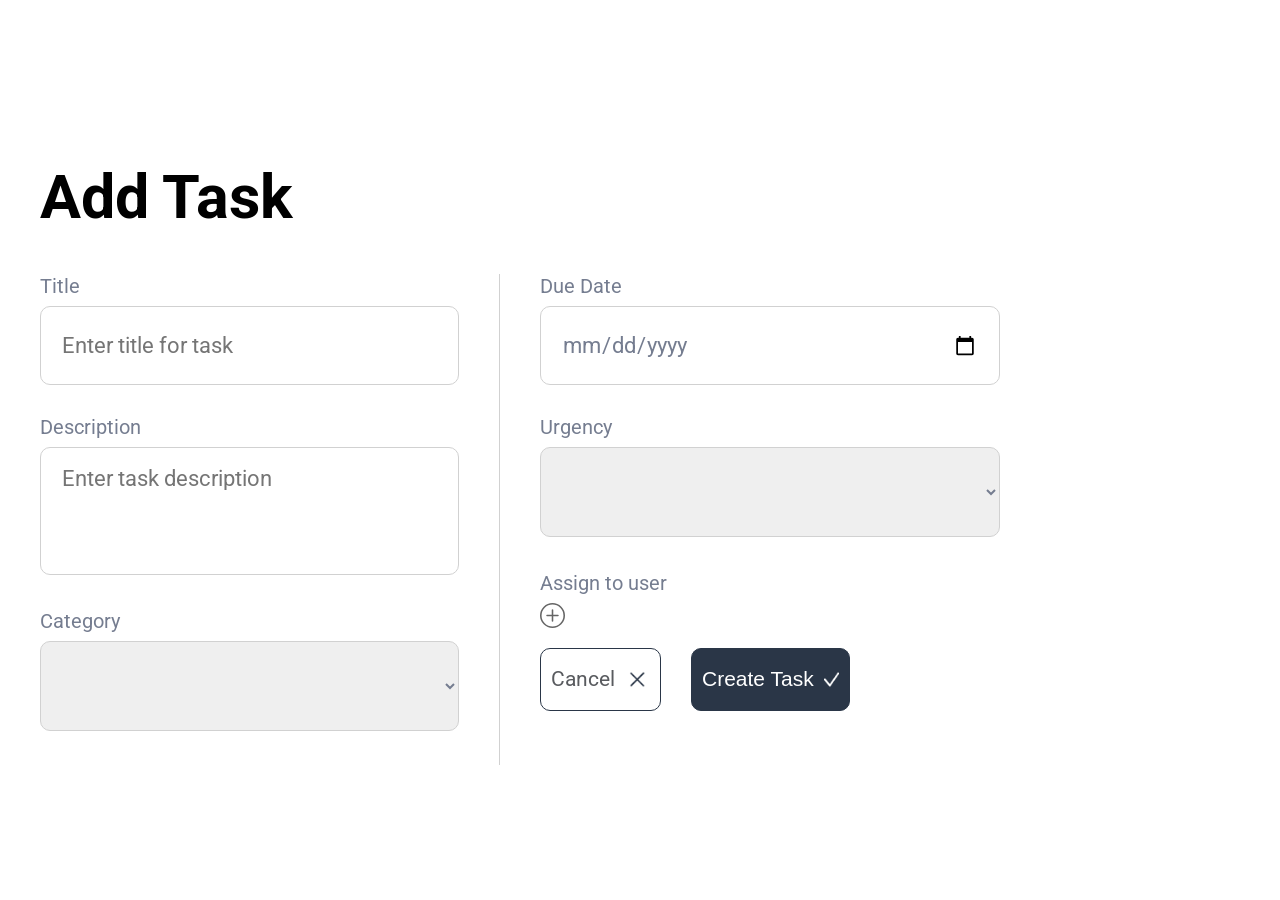
==== addtask.html @ c3bab2cc "update addTask & board pages" ====
<!DOCTYPE html>
<html lang="en">

<head>

    <!-- Join icon -->
    <link rel="icon" type="image/x-icon" href="../img/favicon.ico">

    <!--  link google fonts Roboto -->
    <link rel="preconnect" href="https://fonts.googleapis.com">
    <link rel="preconnect" href="https://fonts.gstatic.com" crossorigin>
    <link
        href="https://fonts.googleapis.com/css2?family=Open+Sans&family=Roboto:ital,wght@0,100;0,300;0,400;0,500;0,700;0,900;1,100&display=swap"
        rel="stylesheet">

    <!-- Add Bootstrap  
    <link href="https://cdn.jsdelivr.net/npm/bootstrap@5.1.3/dist/css/bootstrap.min.css" rel="stylesheet"
        integrity="sha384-1BmE4kWBq78iYhFldvKuhfTAU6auU8tT94WrHftjDbrCEXSU1oBoqyl2QvZ6jIW3" crossorigin="anonymous">
    <script src="https://cdn.jsdelivr.net/npm/bootstrap@5.1.3/dist/js/bootstrap.bundle.min.js"
        integrity="sha384-ka7Sk0Gln4gmtz2MlQnikT1wXgYsOg+OMhuP+IlRH9sENBO0LRn5q+8nbTov4+1p"
        crossorigin="anonymous"></script>  -->

    <meta charset="UTF-8">
    <meta http-equiv="X-UA-Compatible" content="IE=edge">
    <meta name="viewport" content="width=device-width, initial-scale=1.0">

    <script src="./js/mini_backend.js"></script>
    <script src="./js/add_Task.js"></script>
    <!--<script src="./js/task.js"></script> -->
    <script src="./js/main.js"></script>
    <script src="./js/template.js"></script>


    <link rel="stylesheet" href="./css/main.css">
    <link rel="stylesheet" href="./css/addtask.css">
    <title>Join</title>
</head>

<!-- init() -- parameter is the div id to which the class "board-menu-highlight", -->

<body onload="init()">
    <!--Include menu div-->
    <div w3-include-html="./html_templates/sidebar.html"></div>
    <!--Main div with margin from menu and top-->
    <div class="main">
        <div class="heading">

        </div>
        <!--From component of page-->
        <form onsubmit="addTask(event)">
            <div class="input-main">

                <!--Left side of form -->
                <div class="input-left">
                    <h1>Add Task</h1>
                    <div class="input-left-after-h1">
                        <label class="form-label">Title</label>
                        <input type="text" required id="title" placeholder="Enter title for task">

                        <label class="form-label">Description</label>
                        <textarea type="text" required class="" id="description" rows="3" placeholder="Enter task description"></textarea>


                        <label for="category" class="form-label">Category</label>
                        <select required class="form-select" id="category" aria-label="Default select example">
                            <option></option>
                            <option value="marketing">marketing</option>
                            <option value="design">design</option>
                            <option value="sales">sales</option>
                        </select>

                    </div>



                </div>
                <!--Right side of form-->
                <div class="input-right">
                    <label for="due-date" class="form-label">Due Date</label>

                    <input type="date" required id="due-date">

                    <label for="urgency" class="form-label ">Urgency</label>
                    <select required class="form-select" id="urgency" aria-label="Default select example">
                        <option></option>
                        <option value="high">high</option>
                        <option value="medium">medium</option>
                        <option value="low">low</option>
                    </select>

                    <label class="form-label label-margin">Assign to user</label>
                    <div class=" input-right-bottom">


                        <div class="avatar-plus">
                            <div id="user-img">

                            </div>
                            <!-- bootstrap svg -- class added for hover effects-->
                            <svg xmlns="http://www.w3.org/2000/svg" onclick="showUser()" id="plus-svg" width="25"
                                height="25" fill="currentColor" class="bi bi-plus-circle plus-svg" viewBox="0 0 16 16">
                                <path d="M8 15A7 7 0 1 1 8 1a7 7 0 0 1 0 14zm0 1A8 8 0 1 0 8 0a8 8 0 0 0 0 16z">
                                </path>
                                <path
                                    d="M8 4a.5.5 0 0 1 .5.5v3h3a.5.5 0 0 1 0 1h-3v3a.5.5 0 0 1-1 0v-3h-3a.5.5 0 0 1 0-1h3v-3A.5.5 0 0 1 8 4z">
                                </path>
                            </svg>
                        </div>



                        <!--Div for buttons-->

                        <div class="submit-area">
                            <div type="reset" class="button button-clear"
                                onclick="resetFormObjects()">
                                <span>Cancel</span>
                                <img src="../img/close-icon.png" class="cross-img">
                            </div>
                            <button type="submit" class="button button-fill">
                                <span>Create Task </span>
                                <img src="../img/checkmark.png" class="tick-img">
                            </button>
                            <div class="noUserSelected" id="noUserSelected"></div>

                        </div>

                    </div>
                    <div id="confirm-text" class="confirm-text"></div>

                </div>

            </div>
        </form>
    </div>

    <div id="bg-grey" class="bg-grey d-none" onclick="closeUserDialog()">
        <div class="container-outer">
            
                <div type="button" class="button-close" aria-label="Close">
                    <img src="../img/close-icon.png">
                </div>
            
            
            <div id="user-container" class="user-container" onclick="event.stopPropagation()">
            </div>

        </div>
    </div>
</body>

</html>
---- css/main.css ----
body {
    margin: 0;
    font-family: 'Open Sans', sans-serif !important;
    font-family: 'Roboto', sans-serif !important;
}

.board-menu {
    position: fixed;
    display: inline-block;
    top: 0;
    left: 0;
    bottom: 0;
    width: 200px;
    background-color: #2c2ca8;
    z-index: 1100;
}

.main {
    margin-top: 80px;
}

.board-menu-highlight{
    border-left: solid;
    padding-left: 10px;
}


.board-menu a {
    color: aliceblue;
    text-decoration: none;
}

.links-con {
    font-size: 20px;
    padding-top: 120px;
    list-style: none;
}

.links-con li {
    padding-top: 12px;
}

.logo-img {
    position: absolute;
    padding-left: 55px;
    padding-top: 20px;

}

.profile-logo {
    display: flex;
    padding-left: 70px;
    position: absolute;
    bottom: 85px;
    fill: cornsilk;
    box-sizing: content-box;
}

.menu-navbar {
    display: none;
}


@media (max-width: 870px) {

    .main {
        margin-left: 0;
        margin-top: 140px;
    }
    

    .board-menu {
        position: fixed;
        display: inline-block;
        top: 0;
        left: 0;
        right: 0;
        background-color: #2c2ca8;
        height: 100px;
        width: 100%;
    }

    .links-con a {
        display: flex;
        align-items: center;
        padding: 5px;
        text-decoration: none;
        transition: all 0.2s;
    }

    .links-con a:hover {
        border-left: 5px solid;
        background: #2c2ca8;

    }

    .profile-logo {
        display: none;
    }

    .logo-img {
        width: 50px;
        padding-top: 20px;
        box-sizing: unset;
    }

    .menu-navbar {
        position: absolute;
        top: 25px;
        right: 35px;
        fill: aliceblue;
        /* display: flex; */
        font-size: 50px;
        color: aliceblue;
        cursor: pointer;
        display: block;
        box-sizing: border-box;
        transition: all 0.3s;
    }

    .dropdown {
        position: relative;
    }
    ul {
        list-style: none;
        margin-block-start: 0;
        margin-block-end: 0;
        padding-inline-start: 0;
    }

    .links-con {
        background: rgb(36, 121, 241);
        opacity: 0;
        visibility: hidden;
        /* min-width: 100%; */
        width: 150px;
        height: 0;
        position: absolute;
        top: 75px;
        right: 10px;
        transform-origin: top;
        transform: scaleY(0);
        transition: transform 0.3s;
    }

    .links-con::before {
        content: "";
        position: absolute;
        width: 15px;
        height: 15px;
        background: rgb(36, 121, 241);
        transform: rotate(45deg);
        top: -7px;
        right: 43px;
        z-index: -1;
    }

    .dropdown:hover > .links-con {
        padding-top: 0;
        opacity: 1;
        visibility: visible;
        height: unset;
        transform: scaleY(1);
    }
    .dropdown:hover > .menu-navbar {
        background: rgb(236, 187, 42);
    }


}
---- css/addtask.css ----
body {
    line-height: inherit;
}

h1{
    font-size: 61px;
    font-weight: 700;
}

input{
    height: 51px;
    padding: 13px 21px;
    font-size: 22px;
    border: 1px solid #d1d1d1;
    border-radius: 10px;
    resize: none;
    outline: none;
    margin-bottom: 30px;
    color: #757D90;
    font-family: 'Roboto', sans-serif;
}

textarea{
    margin-bottom: 34px;
    height: 90px;
    padding: 18px 21px;
    font-size: 22px;
    border: 1px solid #d1d1d1;
    border-radius: 10px;
    resize: none;
    outline: none;
    color: #757D90;
    font-family: 'Roboto', sans-serif;
}

select{
    margin-bottom: 34px;
    height: 90px;
    padding: 18px 21px;
    font-size: 22px;
    border: 1px solid #d1d1d1;
    border-radius: 10px;
    resize: none;
    outline: none;
    color: #757D90;
    font-family: 'Roboto', sans-serif;
}

.head-text{
    margin: 0;
    color: rgba(0, 0, 0, 0.7);
    font-weight: bold;
    font-size: 35px;
}
.head-text-small{
    color: #2c2ca8;
    font-size: 16px;
    font-weight: 500;
}
.heading{
    margin-bottom: 40px;
}
.main{
    margin-right: 40px;
}
.input-main{
    display: flex;
    
    max-width: 1000px; 
}
.input-left{
    width: 50%;
    display: flex;
    flex-direction: column;
    padding-left: 40px;
    padding-top: 40px;
    
}

.input-left-after-h1{
    display: flex;
    flex-direction: column;
    padding-right: 40px;
    border-right: 1px solid #d1d1d1;
}

.input-right{
    display: flex;
    flex-direction: column;
    width: 50%;
    padding-left: 40px;
    padding-top: 194px;
}
.form-label{
    color: #757D90;
    font-weight: 400;
    margin-bottom: 8px;
    font-size: 20px;
}

.avatar{
    width: 55px;
    height: 55px;
    margin-bottom: 5px;
    margin-right: 10px;
    align-items: center;
    border-radius: 50%;
    object-fit: cover;
}

.avatar:hover{
    opacity: 0.6;
}

.plus-svg{
    opacity: 60%;
    
}

.plus-svg-middle{
    opacity: 60%;
    margin-top: -21px;
}


.plus-svg:hover {
    fill: blue;
    cursor: pointer;
    opacity: 100%;
}
.button{
    display: flex;
    align-items: center;
    padding: 18px 10px;
    font-size: 16px;
    border: 1px solid #2A3647;
    border-radius: 10px;
    cursor: pointer;
}

.button-clear{
   background-color: white;
   color: #595b5f;
}


.button-clear:hover {
    border: 1px solid #29ABE2 !important;
    box-shadow: 2px 4px 4px 0px rgb(0 0 0 / 20%) !important;
    background-color: white !important;
    color: #29ABE2;
}

.button-fill{
    background-color: #2A3647;
    color: white;
    margin-left: 30px;
}

.button-fill:hover {
    background-color: #29ABE2 !important;
    border: 1px solid #29ABE2 !important;
    border: none;
    box-shadow: 2px 4px 4px 0px rgb(0 0 0 / 20%);
}

.tick-img{
    width: 15px;
    height: 15px;
    margin-left: 10px;
}

.cross-img{
    width: 25px;
    height: 25px;
    margin-left: 10px;
}

.button-clear:hover img {
    filter: invert(74%) sepia(83%) saturate(3935%) hue-rotate(165deg) brightness(96%) contrast(84%);
}


.button-close{
    width: 363px;
    height: 25px;
    display: flex;
    justify-content: flex-end;
    padding-top: 8px;
    cursor: pointer;
}



.button span{
    white-space: nowrap;
    height: 100%;
    width: 100%;
    font-size: 21px;
    border-radius: 10px;
    cursor: pointer;
}

.bg-grey{
    position: fixed;
    display: flex;
    justify-content: center;
    top: 0;
    left: 0;
    height: 100vh;
    width: 100%;
    background-color: rgba(0,0,0,0.5);
    z-index: 4;
}
.d-none {
    display: none;
}
.user-container {
    z-index: 5;
    background-color: #F5F5F5;
    border-radius: 10px;
    padding: 20px;
    height: 300px;
    overflow-y: auto;
    
}
.container-outer {
    position: relative;
    top: 20%;
    height: 380px;
    width: 350px;
    z-index: 5;
    background-color: #F5F5F5;
    border-radius: 10px;
    padding-left: 20px;
    padding-right: 20px;
    padding-bottom: 20px;
    
}
.closeFrame{
    display: flex;
    justify-content: flex-end;
    padding-top: 20px;
}
.userName{
    font-weight: bold;
    margin-bottom: 8px;
}
.individualUser{
    display: flex;
    align-items: center;
    cursor: pointer;
    justify-content: space-between;
}
.userDetails{
    display: flex;
    flex-direction: column;
}
.user-show-box{
    display: flex;
    align-items: center;
}
.individualUser :hover{
    color: rgba(40, 86, 185, 0.5);
    
}
.addUser{
    resize: none;
}
.avatar-plus{
    display: flex;
    align-items: center;
}
.svg-check{
    fill: rgb(32, 90, 14);
    margin-left: 50px;
}
.userWarning{
    padding: 5px;
    background-color: white;
    border-radius: 5px;
    margin-right: 10px;
}
.Exclaim{
    margin-right: 5px;
}
.submit-area{
    margin-top: 20px;
    display: flex;
}
.confirm-text{
    color: rgb(77, 150, 54);
    font-weight: bold;
    margin-top: 20px;
}
#user-img{
    display: flex;
    align-items: center;
}
.added-user{
    display: flex; 
    flex-direction: column; 
    align-items: center;
}





@media(max-width: 870px) {
    .input-main{
        flex-direction: column;
    }
    .input-right{
        margin-left: 0;
        width: 100%;
    }
    .input-left{
        width: 100%;
    }
    .head-text{
        margin-top: 146px;
    }
    .main{
        margin-left: 12px !important;
        margin-right: 12px !important;
    }
    .heading{
        margin-bottom: 10px;
    }
    
 }
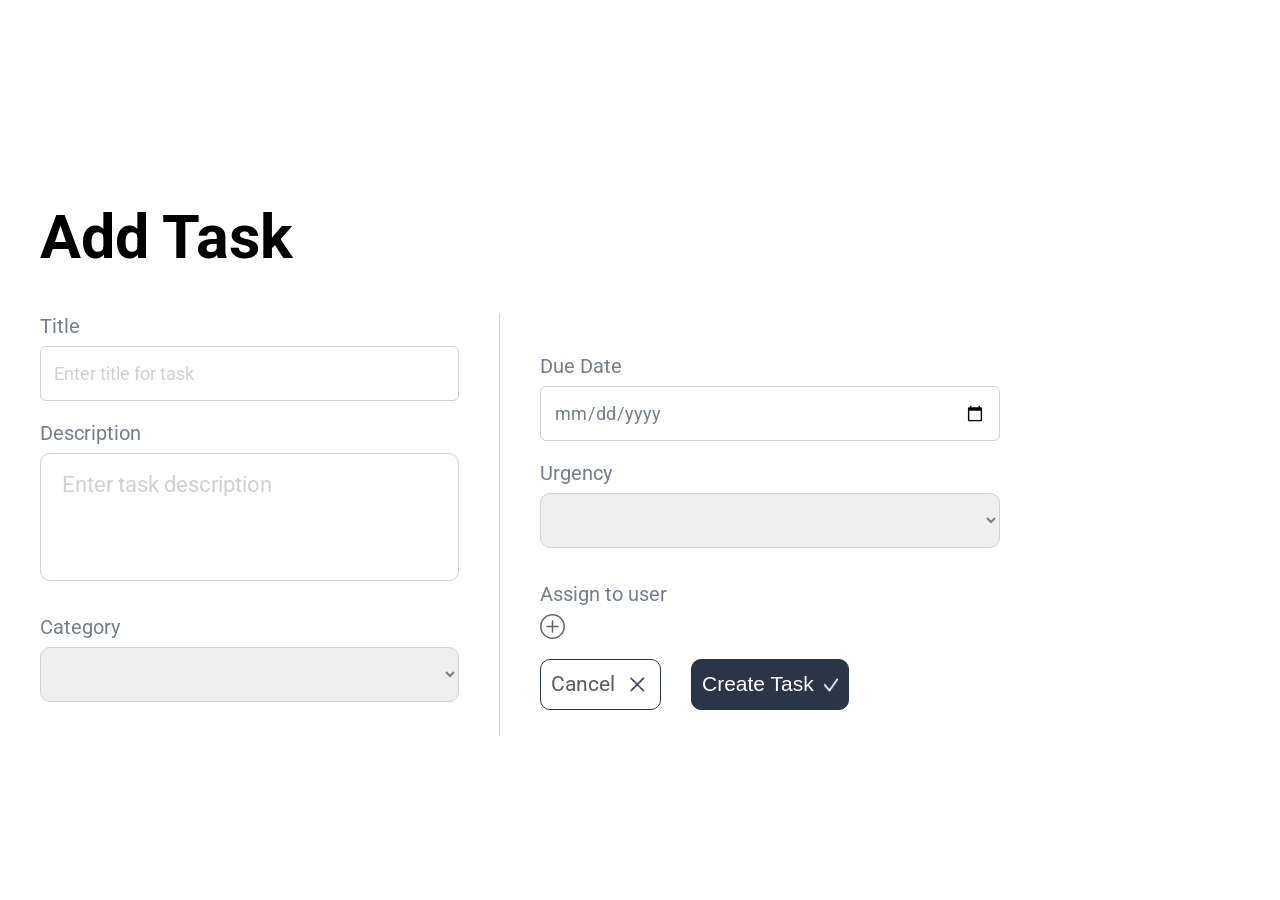
==== commit 4084a21b: "add user icons to select user in addTask" ====
--- a/addtask.html
+++ b/addtask.html
@@ -28,11 +28,14 @@
     <script src="./js/add_Task.js"></script>
     <!--<script src="./js/task.js"></script> -->
     <script src="./js/main.js"></script>
+    <script src="./js/contacts.js"></script>
     <script src="./js/template.js"></script>
 
 
     <link rel="stylesheet" href="./css/main.css">
     <link rel="stylesheet" href="./css/addtask.css">
+    <link rel="stylesheet" href="./css/contacts.css">
+    <link rel="stylesheet" href="./css/task.css">
     <title>Join</title>
 </head>
 
@@ -64,9 +67,9 @@
                         <label for="category" class="form-label">Category</label>
                         <select required class="form-select" id="category" aria-label="Default select example">
                             <option></option>
-                            <option value="marketing">marketing</option>
-                            <option value="design">design</option>
-                            <option value="sales">sales</option>
+                            <option value="Marketing">Marketing</option>
+                            <option value="Design">Design</option>
+                            <option value="Sales">Sales</option>
                         </select>
 
                     </div>
--- a/css/addtask.css
+++ b/css/addtask.css
@@ -1,3 +1,5 @@
+
+
 body {
     line-height: inherit;
 }
@@ -8,7 +10,7 @@
 }
 
 input{
-    height: 51px;
+    height: 39px;
     padding: 13px 21px;
     font-size: 22px;
     border: 1px solid #d1d1d1;
@@ -35,8 +37,8 @@
 
 select{
     margin-bottom: 34px;
-    height: 90px;
-    padding: 18px 21px;
+    height: 55px;
+    padding: 0px 21px;
     font-size: 22px;
     border: 1px solid #d1d1d1;
     border-radius: 10px;
@@ -58,22 +60,25 @@
     font-weight: 500;
 }
 .heading{
-    margin-bottom: 40px;
-}
+    margin-bottom: 40px !important;
+    margin-top: 160px !important;
+    
+}
+
 .main{
     margin-right: 40px;
 }
+
 .input-main{
     display: flex;
-    
     max-width: 1000px; 
 }
+
 .input-left{
     width: 50%;
     display: flex;
     flex-direction: column;
     padding-left: 40px;
-    padding-top: 40px;
     
 }
 
@@ -108,6 +113,11 @@
     object-fit: cover;
 }
 
+.avatar{
+    margin-left: -20px;
+}
+
+
 .avatar:hover{
     opacity: 0.6;
 }
@@ -119,19 +129,19 @@
 
 .plus-svg-middle{
     opacity: 60%;
-    margin-top: -21px;
+    margin-top: -7px;
 }
 
 
 .plus-svg:hover {
-    fill: blue;
+    fill: #29ABE2;
     cursor: pointer;
     opacity: 100%;
 }
 .button{
     display: flex;
     align-items: center;
-    padding: 18px 10px;
+    padding: 12px 10px;
     font-size: 16px;
     border: 1px solid #2A3647;
     border-radius: 10px;
@@ -189,8 +199,6 @@
     padding-top: 8px;
     cursor: pointer;
 }
-
-
 
 .button span{
     white-space: nowrap;
@@ -220,14 +228,13 @@
     background-color: #F5F5F5;
     border-radius: 10px;
     padding: 20px;
-    height: 300px;
+    height: 80%;
     overflow-y: auto;
     
 }
 .container-outer {
     position: relative;
-    top: 20%;
-    height: 380px;
+    height: 80%;
     width: 350px;
     z-index: 5;
     background-color: #F5F5F5;
@@ -305,6 +312,12 @@
 
 
 
+.alphabet-letter-add-task{
+    margin-left: 0 !important;
+}
+
+
+
 
 
 @media(max-width: 870px) {
@@ -325,9 +338,7 @@
         margin-left: 12px !important;
         margin-right: 12px !important;
     }
-    .heading{
-        margin-bottom: 10px;
-    }
+    
     
  }
 
--- a/css/contacts.css
+++ b/css/contacts.css
@@ -0,0 +1,326 @@
+h1{
+    font-size: 61px;
+    font-weight: 700;
+    padding-right: 40px; 
+}
+
+h2{
+    font-weight: 400;
+    font-size: 19px;
+    padding-bottom: 6px;
+    margin-left: 25px;
+}
+
+form{
+    display: flex;
+    flex-direction: column;
+}
+
+form input{
+    border: 1px solid #d1d1d1;
+    border-radius: 6px;
+    padding: 7px 13px;
+    margin-bottom: 20px;
+    font-family: 'Roboto', sans-serif;
+    font-size: 18px;
+}
+
+::placeholder {
+    color: #D1D1D1;
+  }
+
+.container{
+    display: flex;
+}
+
+.contacts-container{
+    min-width: 350px; 
+    min-height: 500px;
+    background-color: white;
+    height: calc(100vh - 90px);
+    box-shadow: 4px 0px  rgb(0 0 0 / 10%);
+    overflow: auto;
+}
+
+.contacts-container::-webkit-scrollbar{
+    width: 8px;
+}
+
+.contacts-container::-webkit-scrollbar-thumb {
+    background-color: #c2c2c2; /* Set the color of the thumb */
+    
+  }
+  
+.contacts-container::-webkit-scrollbar-track {
+    background-color: #f2f2f2; /* Set the color of the track */
+    
+  }
+
+.heading-contacts{
+    padding-left: 40px;
+    display: flex;
+    align-items: center;
+    margin-top: 70px;
+}
+
+.slogan-text{
+    margin-left: 20px;
+    padding-left: 20px;
+    padding-top: 10px;
+    padding-bottom: 10px;
+    font-size: 25px;
+    border-left: 2px solid #29ABE2;
+}
+
+.alphabet-Letter{
+    margin-left: 40px;
+}
+
+.displayLetter{
+    display: flex;
+    flex-direction: column;
+}
+
+.border-bottom{
+    border-bottom: 1px solid rgba(0,0,0,0.1);
+    margin-right: 20px;
+    margin-left: 20px;
+}
+
+.contact-details{
+    display: flex;
+    flex-wrap: nowrap;
+    align-items: center;
+    padding: 16px;
+    border-radius: 10px;
+    width: 80%;
+    cursor: pointer;
+}
+
+.contact-details:hover{
+    background-color: rgba(0,0,0,0.04);
+}
+
+.contact-details:hover:nth-child(1){
+    transform: scale(0.99);
+}
+
+
+.full-name{
+    margin-left: 20px;
+}
+
+.contact-full-details{
+    min-height: 400px;
+    padding-left: 40px;
+    padding-top: 50px;
+}
+
+.blue-background{
+    background-color: #2A3647;
+    color: white;
+}
+
+.blue-background:hover{
+    background-color: #2A3647;
+}
+
+.button{
+    display: flex;
+    align-items: center;
+    padding: 12px 10px;
+    font-size: 16px;
+    border: 1px solid #2A3647;
+    border-radius: 10px;
+    cursor: pointer;
+}
+
+.tick-img{
+    width: 14px;
+    height: 14px;
+    margin-left: 10px;
+}
+
+.cross-img{
+    width: 25px;
+    height: 25px;
+    margin-left: 10px;
+}
+
+.new-contact-img{
+    width: 25px;
+    height: 25px;
+    margin-left: 10px;
+}
+
+.button-fill{
+    background-color: #2A3647;
+    color: white;
+    margin-left: 30px;
+}
+
+.button span{
+    white-space: nowrap;
+    height: 100%;
+    width: 100%;
+    font-size: 21px;
+    border-radius: 10px;
+    cursor: pointer;
+}
+
+.button-fill:hover {
+    background-color: #29ABE2 !important;
+    border: 1px solid #29ABE2 !important;
+    border: none;
+    box-shadow: 2px 4px 4px 0px rgb(0 0 0 / 20%);
+}
+
+.button-clear{
+    background-color: white;
+    color: #595b5f;
+ }
+
+ .button-clear:hover {
+    border: 1px solid #29ABE2 !important;
+    box-shadow: 2px 4px 4px 0px rgb(0 0 0 / 20%) !important;
+    background-color: white !important;
+    color: #29ABE2;
+}
+
+.button-clear:hover img {
+    filter: invert(74%) sepia(83%) saturate(3935%) hue-rotate(165deg) brightness(96%) contrast(84%);
+}
+
+.new-contact-container{
+    display: flex;
+    justify-content: flex-end;
+    
+}
+
+.name-title{
+    display: flex;
+    align-items: center;
+}
+
+.avatar-large{
+    height: 100px !important;
+    width: 100px !important;
+}
+
+.initial-text-large{
+    font-size: 42px !important;
+}
+
+.full-name-detail{
+    color: #2A3647;
+    font-size: 46px;
+    font-weight: 400;
+    margin-left: 39px;
+}
+
+.info-heading{
+    margin: 35px 0px;
+    font-size: 18px;
+}
+
+.detail-headings{
+    display: flex;
+    margin: 20px 0px;
+    font-weight: 700;
+}
+
+.detail-email{
+    color: #007CEE;
+    font-size: 14px;
+}
+
+.dnone{
+    display: none !important;
+}
+
+.bg-grey{
+    position: fixed;
+    display: flex;
+    justify-content: center;
+    align-items: center;
+    top: 0;
+    left: 0;
+    height: 100vh;
+    width: 100%;
+    background-color: rgba(0,0,0,0.3);
+    z-index: 4;
+}
+
+.add-contact-container{
+    height: 500px;
+    display: flex;
+}
+
+.add-contact-left{
+    display: flex;
+    flex-direction: column;
+    width: 279px;
+    background-color: #2A3647;
+    border-bottom-left-radius: 30px;
+    border-top-left-radius: 30px;
+    padding: 100px 30px;
+}
+
+.left-join-icon{
+    height: 60px;
+    width: 60px;
+    margin-bottom: 15px;
+    
+}
+
+.add-contact-right{
+    width: 600px;
+    display: flex;
+    align-items: center;
+    background-color: white;
+    border-bottom-right-radius: 30px;
+    border-top-right-radius: 30px;
+}
+
+.close-button{
+    position: relative;
+    top: -47px;
+    right: -371px;
+    height: 26px;
+    background-color: white;
+    cursor: pointer;
+}
+
+.contact-avatar{
+    object-fit: cover; 
+    height: 50px;
+    width: 37px;
+}
+
+.add-contact-avatar{
+    display: flex;
+    align-items: center;
+    justify-content: center;
+    height: 100px;
+    width: 100px;
+    border-radius: 50%;
+    border: 2px solid #F5F5F5;
+    margin: 0px 40px;
+    background-color: #D1D1D1;
+}
+
+.left-heading{
+    color: white;
+    font-size: 50px;
+    font-weight: 600;
+}
+
+.sub-heading{
+    font-size: 22px;
+    font-weight: 300;
+}
+.bottom-border{
+    border-bottom: 2.5px solid #29ABE2;
+    margin-right: 207px;
+    margin-top: 5px;
+}
--- a/css/task.css
+++ b/css/task.css
@@ -0,0 +1,333 @@
+.main{
+  margin-right: 40px;
+  margin-top: 22px !important;
+}
+
+.heading{
+  margin-bottom: 40px;
+  margin-top: 200px;
+  margin-left: 40px;
+}
+
+h1{
+  color: black;
+  font-weight: bold;
+  font-size: 61px;
+}
+
+.head-text-small{
+  color: #2c2ca8;
+  font-size: 16px;
+  font-weight: 500;
+}
+
+:root{
+  --color-high:#FF3D00;
+  --color-medium: #FFA800;
+  --color-low:#7AE229;
+  --color-Marketing: blue;
+  --color-Design: #FF7A00;
+  --color-Sales: #ec8ce4;
+
+  --color-1:#0190E0;
+  --color-2:#EE00D6;
+  --color-3:#02CF2F;
+  --color-4:#FFA800;
+  --color-5:#9327FF;
+  --color-6:#FF5C00;
+  --color-7:#CB02CF;
+  --color-8:#AF1616;
+  --color-9:#462F8A;
+  --color-0:#007CEE;
+}
+
+.columns {
+  display: flex;
+  overflow-x: auto;
+}
+
+h3 {
+  color: #333;
+}
+
+.all-tasks{
+    width: 100%;
+    overflow-y: auto;
+    overflow-x: hidden;
+}
+
+.category {
+  display: flex;
+  background-color: #efefef;
+  height: 100%;
+  min-height: 400px;
+  max-height: calc(100vh - 200px);
+  flex-direction: column;
+  align-items: center;
+  margin: 16px 16px;
+  border-radius: 10px;
+  min-width: 260px;
+}
+
+.task-each-category {
+  background-color: white;
+  margin: 12px;
+  padding: 12px;
+  display: flex;
+  flex-direction: column;
+  align-items: flex-start;
+  border-radius: 10px;
+  cursor: pointer;
+}
+
+.group-title{
+  display: flex;
+  justify-content: flex-start;
+  width: 100%;
+  padding-left: 25px;
+}
+
+.color-field {
+  height: 16px;
+  width: 60px;
+  border-radius: 20px;
+}
+
+.task-description {
+  margin: 0px 0 8px 0;
+  color: rgba(0,0,0, 0.4);
+  font-weight: 500;
+  font-size: 15px;
+  width: 210px;
+  word-wrap: break-word;
+}
+
+.members-and-prio {
+  display: flex;
+  justify-content: space-between;
+  align-items: center;
+  flex-wrap: wrap;
+  width: 100%;
+  margin-top: 10px;
+}
+
+.members-and-prio img{
+  height: 32px;
+}
+
+.urgency-invert-color{
+  filter: brightness(0) invert(1);
+  height: 32px;
+}
+
+.priority-label{
+  padding: 0px 12px;
+  border-radius: 5px;
+  color: white;
+  font-size: 17px;
+  display: flex;
+  align-items: center;
+  width: fit-content;
+  height: fit-content;
+}
+
+.dialog-detail-text{
+  color: #212325;
+  font-size: 20px;
+  font-weight: 600;
+  margin-right: 10px;
+  margin-bottom: 17px;
+}
+
+
+.time-date {
+  display: flex;
+  align-items: center;
+  opacity: 0.5;
+}
+
+.date {
+  margin: 0 8px;
+}
+
+.dialogb {
+  position: absolute;
+  background-color: #fefefe;
+  margin: auto;
+  color: black !important;
+  font-size: 20px;
+  padding: 27px;
+  border: 1px solid #888;
+  width: 400px;
+  border-radius: 16px;
+}
+
+.close-btn {
+  position: absolute;
+  top: 27px;
+  right: 27px;
+  height: 26px;
+  background-color: white;
+  cursor: pointer;
+}
+
+.del-btn {
+  position: absolute;
+  bottom: 27px;
+  right: 27px;
+  width: 110px;
+  height: 30px;
+  border-radius: 5px;
+  color: white;
+  background-color: #2A3647;
+  border: 1px solid rgb(153, 149, 149);
+  cursor: pointer;
+}
+
+.dialog-description{
+  margin-bottom: 20px;
+  color: #2A3647
+}
+
+.avatar {
+  width: 32px;
+  height: 32px;
+  display: flex;
+  align-items: center;
+  justify-content: center;
+  border-radius: 50%;
+  background-color: #FF7A00;
+  border: 1px solid white;
+  /* object-fit: cover; */
+}
+
+.initial-text{
+  text-align: center;
+  color: white;
+  font-size: 14px;
+}
+
+.member-symbol{
+  display: flex;
+}
+
+.user-name {
+  margin-left: 16px;
+  font-weight: 400;
+  font-size: 19px;
+}
+
+.user-images-names {
+  display: flex;
+  margin-right: 22px;
+  margin-bottom: 16px;
+  align-items: center;
+  text-align: center;
+}
+
+.avatar-ov {
+  width: 32px;
+  height: 32px;
+  margin: 4px;
+  border-radius: 50%;
+  object-fit: cover;
+}
+
+.avatar:nth-child(2) {
+  width: 32px;
+  height: 32px;
+  border-radius: 50%;
+  object-fit: cover;
+  margin-left: -9px;
+}
+
+.task-h4{
+margin-top: 20px;
+margin-bottom: 10px;
+color: rgba(0,0,0, 0.7);
+}
+
+.drag-erea-highlight{
+  background-color: #cccccc;
+}
+
+.status{
+  display: flex;
+  justify-content: space-between;
+  align-items: center;
+  width: 100%;
+  color: #cccccc;
+  font-size: 14px;
+}
+
+.task-member{
+  display: flex;
+  align-items: center;
+  position: relative;
+}
+
+.number-of-member{
+  font-weight: bold;
+  color: #ccc;
+  padding-left: 4px;
+}
+
+.category-label{
+  padding: 2px 15px;
+  border-radius: 5px;
+  color: white;
+  font-weight: 300;
+  width: fit-content;
+}
+
+.member-overview{
+  position: absolute;
+  display: flex;
+  flex-wrap: wrap;
+  bottom: 100%;
+  padding: 8px;
+  border-radius: 8px;
+  background-color: white;
+  right: 0;
+  box-shadow: 5px 5px 16px 0px rgba(0,0,0,0.5);
+  min-width: 120px;
+}
+
+.d-none{
+  display: none !important;
+}
+
+.mobile-move-category {
+  display: none;
+}
+
+@media (max-width: 870px){
+  .category {
+    box-sizing: border-box;
+    min-width: 260px;
+    width: 100%;
+  }
+
+  .member-overview{
+    left: 0%;
+  }
+
+  .mobile-move-category {
+    display: inherit;
+    display: flex;
+    flex-direction: column;
+  }
+
+  .category-btn {
+    width: 90px;
+    height: 18px;
+    border-radius: 5px;
+    color: white;
+    background-color: #9393a1;
+    border: 1px solid #6a6464;
+    cursor: pointer;
+    margin-top: 5px;
+  }
+
+
+}
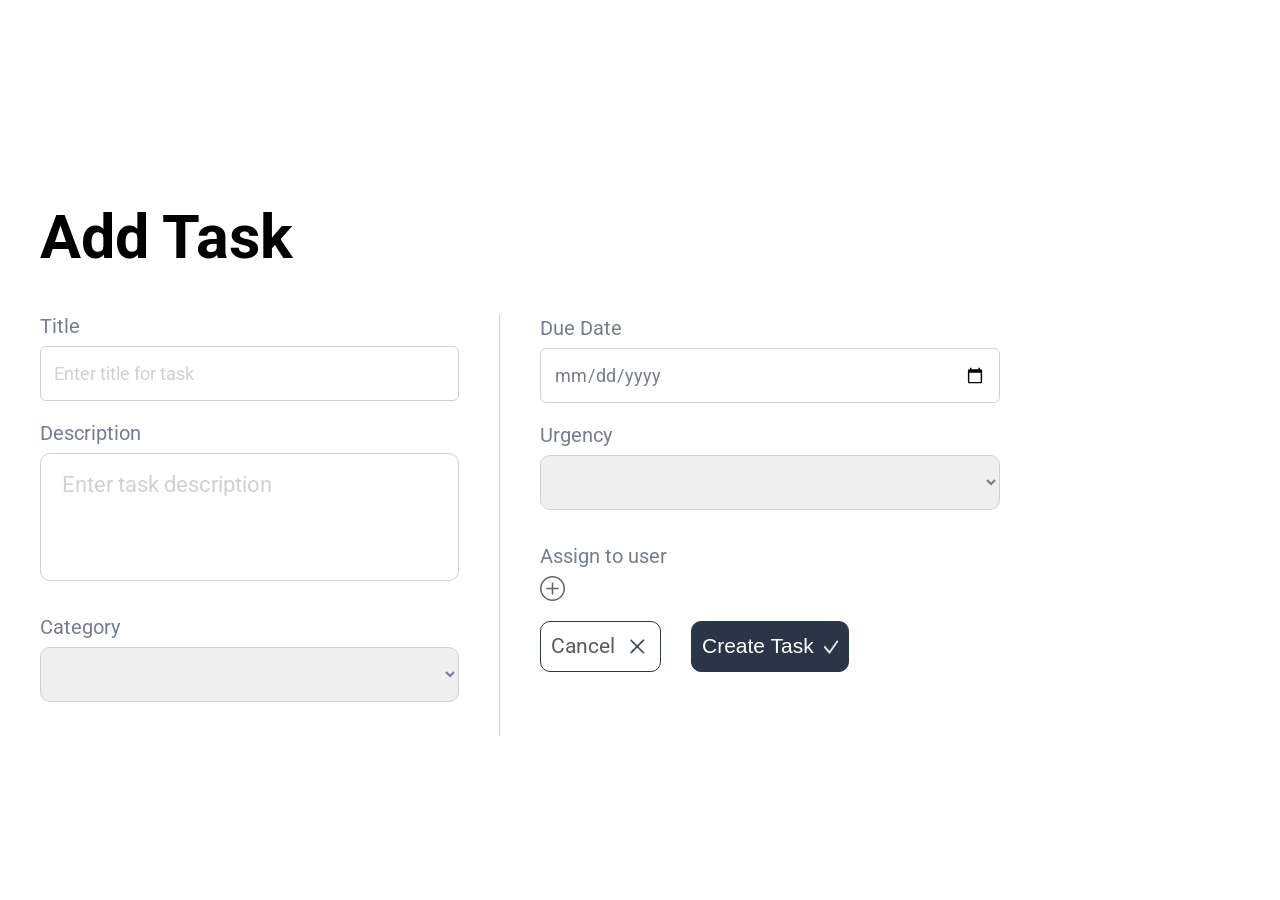
==== commit 41e64b26: "login symbol on all pages -- logon name" ====
--- a/addtask.html
+++ b/addtask.html
@@ -41,7 +41,7 @@
 
 <!-- init() -- parameter is the div id to which the class "board-menu-highlight", -->
 
-<body onload="init()">
+<body onload="checkLogin()">
     <!--Include menu div-->
     <div w3-include-html="./html_templates/sidebar.html"></div>
     <!--Main div with margin from menu and top-->
--- a/css/addtask.css
+++ b/css/addtask.css
@@ -94,7 +94,7 @@
     flex-direction: column;
     width: 50%;
     padding-left: 40px;
-    padding-top: 194px;
+    padding-top: 156px;
 }
 .form-label{
     color: #757D90;
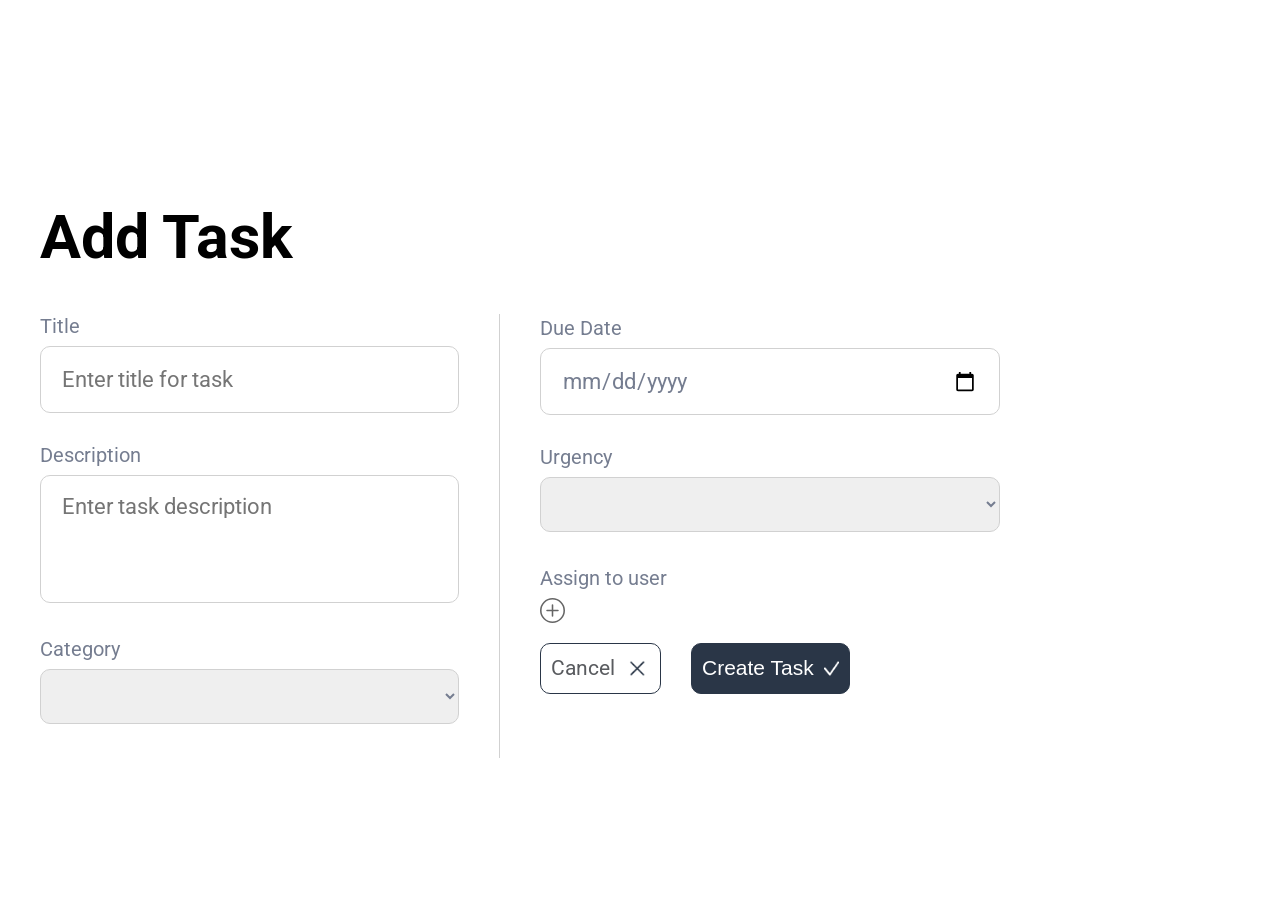
==== commit 6dbfd9b0: "clean up css" ====
--- a/addtask.html
+++ b/addtask.html
@@ -34,8 +34,8 @@
 
     <link rel="stylesheet" href="./css/main.css">
     <link rel="stylesheet" href="./css/addtask.css">
-    <link rel="stylesheet" href="./css/contacts.css">
-    <link rel="stylesheet" href="./css/task.css">
+    <link rel="stylesheet" href="./css/contact-list.css">
+    
     <title>Join</title>
 </head>
 
@@ -45,7 +45,7 @@
     <!--Include menu div-->
     <div w3-include-html="./html_templates/sidebar.html"></div>
     <!--Main div with margin from menu and top-->
-    <div class="main">
+    <div class="main" onclick="hideLogOut()">
         <div class="heading">
 
         </div>
@@ -71,6 +71,7 @@
                             <option value="Design">Design</option>
                             <option value="Sales">Sales</option>
                         </select>
+
 
                     </div>
 
--- a/css/addtask.css
+++ b/css/addtask.css
@@ -113,10 +113,6 @@
     object-fit: cover;
 }
 
-.avatar{
-    margin-left: -20px;
-}
-
 
 .avatar:hover{
     opacity: 0.6;
@@ -178,6 +174,21 @@
     width: 15px;
     height: 15px;
     margin-left: 10px;
+}
+
+.checkmark{
+    filter: invert(74%) sepia(83%) saturate(3935%) hue-rotate(199deg) brightness(96%) contrast(84%);
+    width: 17px;
+}
+
+.cd-addtask{
+    display: flex !important;
+    justify-content: space-between;
+}
+
+.name-symbol{
+    display: flex;
+    align-items: center;
 }
 
 .cross-img{
@@ -304,12 +315,19 @@
     display: flex;
     align-items: center;
 }
+
 .added-user{
     display: flex; 
     flex-direction: column; 
     align-items: center;
 }
 
+.added-user *{
+    margin-left: -19px;
+}
+
+
+
 
 
 .alphabet-letter-add-task{
@@ -320,13 +338,19 @@
 
 
 
-@media(max-width: 870px) {
+@media(max-width: 960px) {
     .input-main{
         flex-direction: column;
     }
+
+    .heading{
+        margin-top: 0px !important;
+    }
+
     .input-right{
         margin-left: 0;
         width: 100%;
+        padding-top: 0px;
     }
     .input-left{
         width: 100%;
--- a/css/contact-list.css
+++ b/css/contact-list.css
@@ -0,0 +1,86 @@
+:root{
+    --color-high:#FF3D00;
+    --color-medium: #FFA800;
+    --color-low:#7AE229;
+    --color-Marketing: blue;
+    --color-Design: #FF7A00;
+    --color-Sales: #ec8ce4;
+  
+    --color-1:#0190E0;
+    --color-2:#EE00D6;
+    --color-3:#02CF2F;
+    --color-4:#FFA800;
+    --color-5:#9327FF;
+    --color-6:#FF5C00;
+    --color-7:#CB02CF;
+    --color-8:#AF1616;
+    --color-9:#462F8A;
+    --color-0:#007CEE;
+  }
+
+h2{
+    font-weight: 400;
+    font-size: 19px;
+    padding-bottom: 6px;
+    margin-left: 25px;
+}
+
+.avatar {
+    width: 32px;
+    height: 32px;
+    display: flex;
+    align-items: center;
+    justify-content: center;
+    border-radius: 50%;
+    background-color: #FF7A00;
+    border: 1px solid white;
+    /* object-fit: cover; */
+  }
+
+.contact-details{
+    display: flex;
+    flex-wrap: nowrap;
+    align-items: center;
+    padding: 16px;
+    border-radius: 10px;
+    width: 80%;
+    cursor: pointer;
+}
+
+.contact-details:hover{
+    background-color: rgba(0,0,0,0.04);
+}
+
+.contact-details:hover:nth-child(1){
+    transform: scale(0.99);
+}
+
+.displayLetter{
+    display: flex;
+    flex-direction: column;
+}
+
+.border-bottom{
+    border-bottom: 1px solid rgba(0,0,0,0.1);
+    margin-right: 20px;
+    margin-left: 20px;
+}
+
+.full-name{
+    margin-left: 20px;
+}
+
+.contact-details:hover{
+    background-color: rgba(0,0,0,0.04);
+}
+
+.contact-details:hover:nth-child(1){
+    transform: scale(0.99);
+}
+
+.initial-text{
+    text-align: center;
+    color: white;
+    font-size: 14px;
+    margin-left: 0px;
+  }
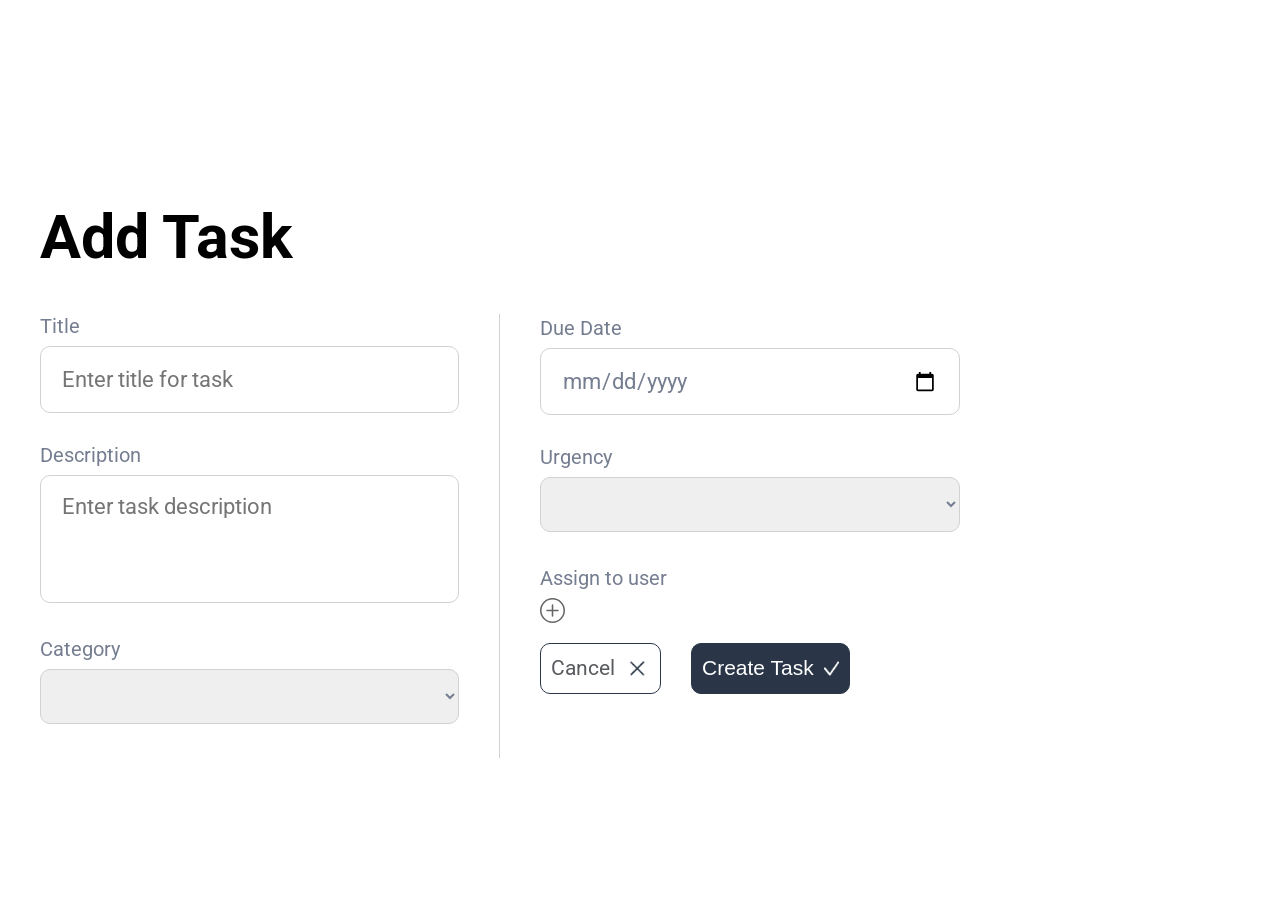
==== commit abe121b5: "addTask responsive" ====
--- a/addtask.html
+++ b/addtask.html
@@ -79,7 +79,8 @@
 
                 </div>
                 <!--Right side of form-->
-                <div class="input-right">
+                <div class="input-right" >
+                    <div class="input-right-inner" >
                     <label for="due-date" class="form-label">Due Date</label>
 
                     <input type="date" required id="due-date">
@@ -133,6 +134,7 @@
                     <div id="confirm-text" class="confirm-text"></div>
 
                 </div>
+            </div>
 
             </div>
         </form>
@@ -147,6 +149,7 @@
             
             
             <div id="user-container" class="user-container" onclick="event.stopPropagation()">
+                
             </div>
 
         </div>
--- a/css/main.css
+++ b/css/main.css
@@ -61,11 +61,11 @@
 }
 
 
-@media (max-width: 870px) {
+@media (max-width: 960px) {
 
     .main {
         margin-left: 0;
-        margin-top: 140px;
+        margin-top: 0px;
     }
     
 
--- a/css/addtask.css
+++ b/css/addtask.css
@@ -93,9 +93,17 @@
     display: flex;
     flex-direction: column;
     width: 50%;
-    padding-left: 40px;
+    padding-left: 40px;;
     padding-top: 156px;
 }
+
+.input-right-inner{
+        display: flex;
+        padding-right: 40px;
+        flex-direction: column;
+    }
+
+
 .form-label{
     color: #757D90;
     font-weight: 400;
@@ -209,6 +217,7 @@
     justify-content: flex-end;
     padding-top: 8px;
     cursor: pointer;
+    z-index: 100;
 }
 
 .button span{
@@ -224,6 +233,7 @@
     position: fixed;
     display: flex;
     justify-content: center;
+    align-items: center;
     top: 0;
     left: 0;
     height: 100vh;
@@ -235,12 +245,18 @@
     display: none;
 }
 .user-container {
+    position: absolute;
+    top: 30px;
+    left: 20px;
+    right: 20px;
+    bottom: 20px;
     z-index: 5;
     background-color: #F5F5F5;
     border-radius: 10px;
-    padding: 20px;
-    height: 80%;
+    
+    
     overflow-y: auto;
+    
     
 }
 .container-outer {
@@ -326,6 +342,10 @@
     margin-left: -19px;
 }
 
+.added-user:nth-child(1){
+    margin-left: 16px;
+}
+
 
 
 
@@ -339,6 +359,46 @@
 
 
 @media(max-width: 960px) {
+    h1{
+        margin: 0;
+        font-size: 50px;
+        margin-bottom: 20px;
+    }
+
+    input{
+        margin-bottom: 8px;
+        padding: 4px;
+        font-size: 18px;
+        height: 30px;
+    }
+
+    select{
+        margin-bottom: 8px;
+        padding: 4px;
+        font-size: 18px;
+        height: 37px;
+    }
+
+    textarea{
+        margin-bottom: 8px;
+        padding: 4px;
+        font-size: 18px;
+    }
+
+    
+.button span {
+    white-space: nowrap;
+    height: 84%;
+    font-size: 18px;
+    border-radius: 10px;
+    cursor: pointer;
+}
+    
+
+    .form-label{
+        font-size: 18px;
+    }
+
     .input-main{
         flex-direction: column;
     }
@@ -347,13 +407,17 @@
         margin-top: 0px !important;
     }
 
+
     .input-right{
-        margin-left: 0;
+        padding-top: 0px;
         width: 100%;
-        padding-top: 0px;
-    }
+        padding-left: 20px;
+
+    }
+
     .input-left{
         width: 100%;
+        padding-left:20px
     }
     .head-text{
         margin-top: 146px;
@@ -362,11 +426,23 @@
         margin-left: 12px !important;
         margin-right: 12px !important;
     }
+
+    .container-outer{
+        margin-top: 18px;
+    }
     
     
  }
 
-
-
-
-
+ @media(max-width: 770px){
+    .main{
+        margin-bottom: 100px;
+
+ }
+ }
+
+
+ 
+
+
+
